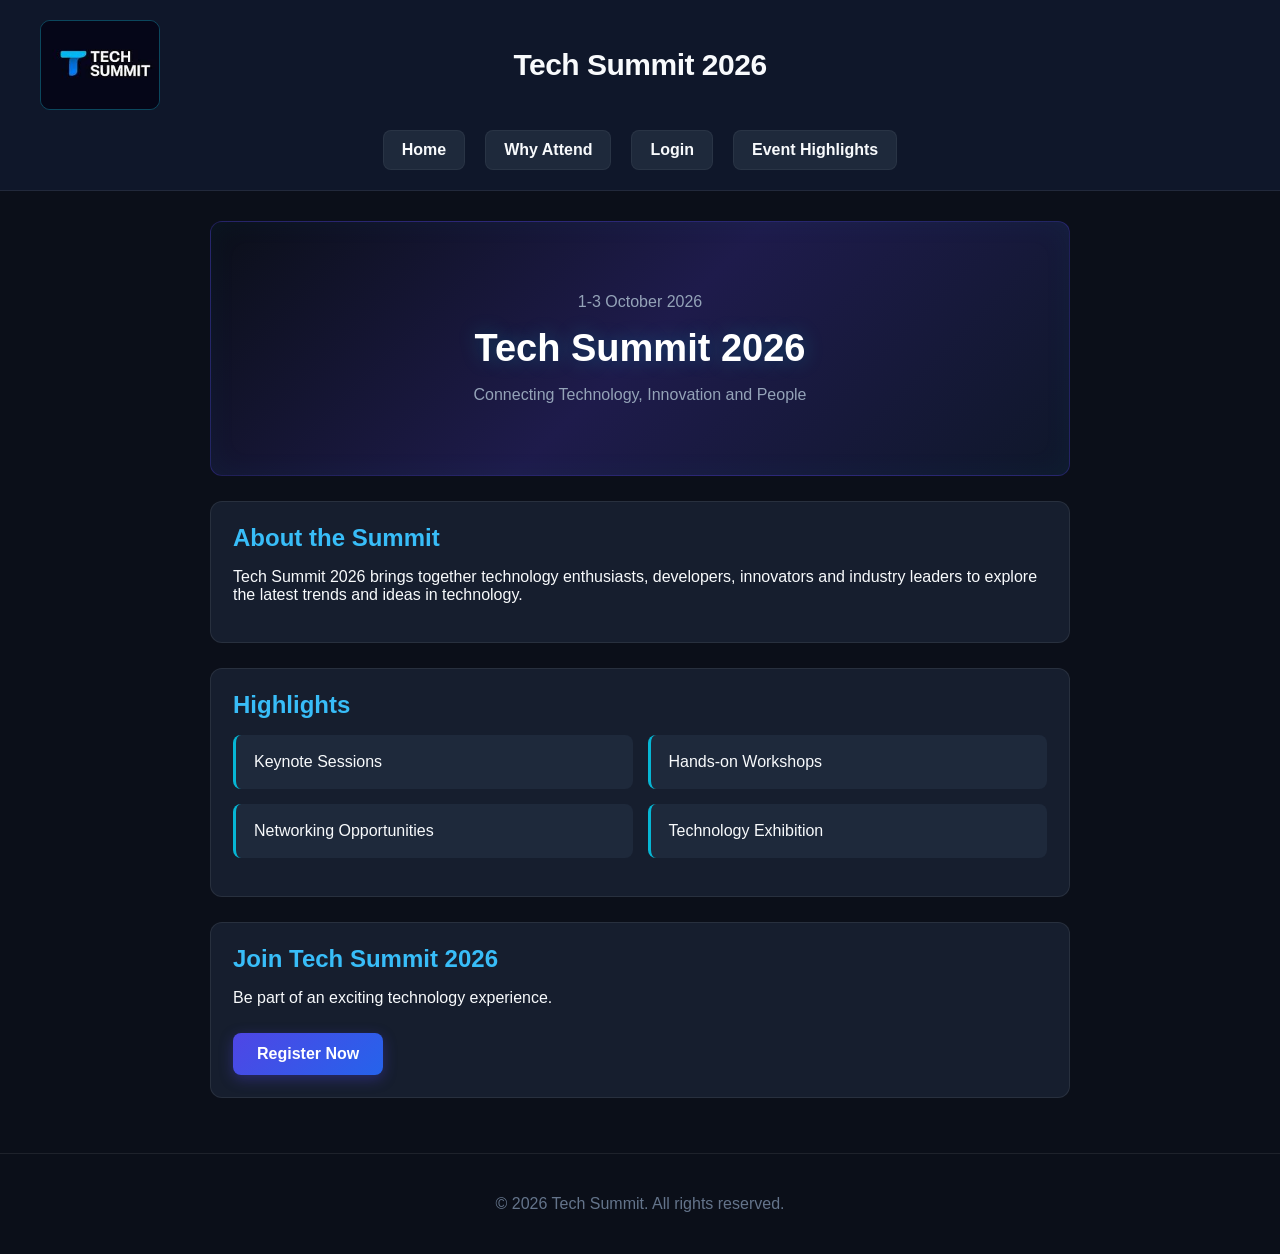
==== index.html @ dad47d88 "Initial commit" ====
<!doctype html>
<html lang="en">
  <head>
    <meta charset="UTF-8" />
    <meta name="viewport" content="width=device-width, initial-scale=1.0" />
    <link rel="stylesheet" href="style.css" />
    <title>Tech Summit</title>
  </head>

  <body>
    <header>
      <div class="top-row">
        <img class="logoimg" src="images/download.jpeg" alt="tech summit" />
        <h1 class="heading">Tech Summit 2026</h1>
      </div>
      <nav>
        <a href="index.html">Home</a>
        <a href="why-attend.html">Why Attend</a>
        <a href="login.html">Login</a>
        <a href="service.html">Event Highlights</a>
      </nav>
    </header>
    <main>
      <section class="hero">
        <p>1-3 October 2026</p>
        <h2>Tech Summit 2026</h2>
        <p>Connecting Technology, Innovation and People</p>
      </section>
      <section>
        <h2>About the Summit</h2>
        <p>
          Tech Summit 2026 brings together technology enthusiasts, developers,
          innovators and industry leaders to explore the latest trends and ideas
          in technology.
        </p>
      </section>
      <section>
        <h2>Highlights</h2>

        <ul>
          <li>Keynote Sessions</li>
          <li>Hands-on Workshops</li>
          <li>Networking Opportunities</li>
          <li>Technology Exhibition</li>
        </ul>
      </section>
      <section class="register">
        <h2>Join Tech Summit 2026</h2>
        <p>Be part of an exciting technology experience.</p>
        <a href="login.html" class="register-btn">Register Now</a>
      </section>
    </main>
    <footer>
      <p>&copy; 2026 Tech Summit. All rights reserved.</p>
    </footer>
  </body>
</html>
---- style.css ----
* {
    box-sizing: border-box;
}


body {
    min-height: 100vh;
    margin: 0;
    display: flex;
    flex-direction: column;
    font-family: Arial, sans-serif;
    background-color: #0B0F19;
    color: #F8FAFC;
}

/* Header */

header {
    padding: 20px 40px;
    background-color: #0F172A; /* Sleek slate navy header */
    border-bottom: 1px solid rgba(255, 255, 255, 0.08);
}

.top-row {
    display: grid;
    grid-template-columns: 1fr auto 1fr;
    align-items: center;
}

.top-row img {
    width: 120px;
    height: 90px;
    object-fit: cover;
    border-radius: 10px;
    border: 1px solid rgba(6, 182, 212, 0.3); /* Glowing border hint */
}

.top-row h1 {
    margin: 0;
    text-align: center;
    font-size: 30px;
    letter-spacing: -0.5px;
}

/* Navigation */

nav {
    display: flex;
    justify-content: center;
    gap: 20px;
    margin-top: 20px;
}

nav a {
    padding: 10px 18px;
    background-color: #1E293B;
    color: #F8FAFC;
    text-decoration: none;
    border-radius: 8px;
    font-weight: bold;
    border: 1px solid rgba(255, 255, 255, 0.05);
    transition: all 0.25s ease;
}

nav a:hover {
    background-color: #4F46E5; /* Electric Indigo */
    border-color: #06B6D4;
    box-shadow: 0 0 15px rgba(79, 70, 229, 0.4);
}

/* Main */

main {
    flex: 1;
    max-width: 900px;
    margin: 30px auto;
    padding: 0 20px;
    width: 100%;
}

section {
    background-color: #161E2E; /* Dark slate card fill */
    padding: 22px;
    margin-bottom: 25px;
    border-radius: 12px;
    border: 1px solid rgba(255, 255, 255, 0.08);
}

section h2 {
    margin-top: 0;
    margin-bottom: 10px;
    color: #38BDF8; /* Glowing Sky Blue header */
}

/* Hero */

.hero {
    background: linear-gradient(135deg, #0B0F19 0%, #1E1B4B 50%, #0F172A 100%);
    text-align: center;
    padding: 55px 20px;
    border-radius: 12px;
    border: 1px solid rgba(79, 70, 229, 0.3);
    box-shadow: inset 0 0 30px rgba(6, 182, 212, 0.05);
}

.hero h2 {
    font-size: 38px;
    margin: 15px 0;
    color: #FFFFFF;
    text-shadow: 0 0 20px rgba(6, 182, 212, 0.3);
}

.hero p {
    color: #94A3B8;
}

/* Cards */

section ul {
    display: grid;
    grid-template-columns: repeat(2, 1fr);
    gap: 15px;
    padding: 0;
    list-style: none;
}

section li {
    padding: 18px;
    background-color: #1E293B;
    border-radius: 8px;
    border-left: 3px solid #06B6D4; /* Modern Cyan highlight border */
    transition: transform 0.2s ease, border-color 0.2s ease;
}

section li:hover {
    transform: translateY(-2px);
    border-left-color: #38BDF8;
}

/* Register button */

.register-btn {
    display: inline-block;
    padding: 12px 24px;
    margin-top: 10px;
    background: linear-gradient(135deg, #4F46E5, #2563EB); /* Indigo to Cobalt gradient */
    color: #FFFFFF;
    text-decoration: none;
    border-radius: 8px;
    font-weight: bold;
    box-shadow: 0 4px 14px rgba(79, 70, 229, 0.35);
    transition: all 0.25s ease;
}

.register-btn:hover {
    background: linear-gradient(135deg, #4338CA, #1D4ED8);
    box-shadow: 0 6px 20px rgba(6, 182, 212, 0.45);
}

/* Form */

.form-section {
    max-width: 500px;
    margin: 25px auto;
    padding: 25px;
}

.form-group {
    margin-bottom: 18px;
}

.form-group label {
    display: block;
    margin-bottom: 7px;
    font-weight: bold;
    color: #CBD5E1;
}

.form-group input {
    width: 100%;
    padding: 11px;
    border: 1px solid #334155;
    border-radius: 7px;
    background-color: #0B0F19;
    color: white;
    font-size: 15px;
    transition: border-color 0.2s ease, box-shadow 0.2s ease;
}

.form-group input:focus {
    outline: none;
    border-color: #06B6D4;
    box-shadow: 0 0 8px rgba(6, 182, 212, 0.3);
}

.form-section button {
    display: block;
    margin: 10px auto 0;
    padding: 11px 25px;
    background-color: #06B6D4; /* Cyan accent CTA */
    color: #0B0F19;
    border: none;
    border-radius: 7px;
    font-size: 15px;
    font-weight: bold;
    cursor: pointer;
    transition: all 0.25s ease;
}

.form-section button:hover {
    background-color: #22D3EE;
    box-shadow: 0 0 15px rgba(6, 182, 212, 0.5);
}

/* Footer */

footer {
    text-align: center;
    padding: 25px;
    background-color: #0B0F19;
    border-top: 1px solid rgba(255, 255, 255, 0.08);
    color: #64748B;}

/* Services / Highlights Grid */

.services-section ul {
    display: grid;
    grid-template-columns: repeat(2, 1fr);
    gap: 16px;
    padding: 0;
    margin-top: 15px;
    list-style: none;
}

.services-section li {
    padding: 20px;
    background-color: #1E293B;
    border-radius: 8px;
    border: 1px solid rgba(255, 255, 255, 0.05);
    border-left: 3px solid #06B6D4; /* Modern Cyan accent line */
    transition: transform 0.2s ease, border-left-color 0.2s ease;
}

.services-section li:hover {
    transform: translateY(-3px);
    border-left-color: #38BDF8;
}

.services-section h3 {
    margin: 0 0 8px 0;
    font-size: 18px;
    color: #F8FAFC;
}

.services-section p {
    margin: 0;
    font-size: 14px;
    color: #94A3B8;
    line-height: 1.5;
}

/* Mobile Responsiveness */

@media (max-width: 700px) {
    .services-section ul {
        grid-template-columns: 1fr;
    }
}

/* Mobile */

@media (max-width: 700px) {

    header {
        padding: 20px;
    }

    .top-row {
        display: flex;
        flex-direction: column;
        gap: 15px;
    }

    .top-row img {
        width: 100px;
        height: 75px;
    }

    .top-row h1 {
        font-size: 25px;
    }

    nav {
        flex-wrap: wrap;
        gap: 10px;
    }

    main {
        padding: 0 15px;
    }

    section ul {
        grid-template-columns: 1fr;
    }

    .hero {
        padding: 45px 15px;
    }

    .hero h2 {
        font-size: 32px;
    }
}
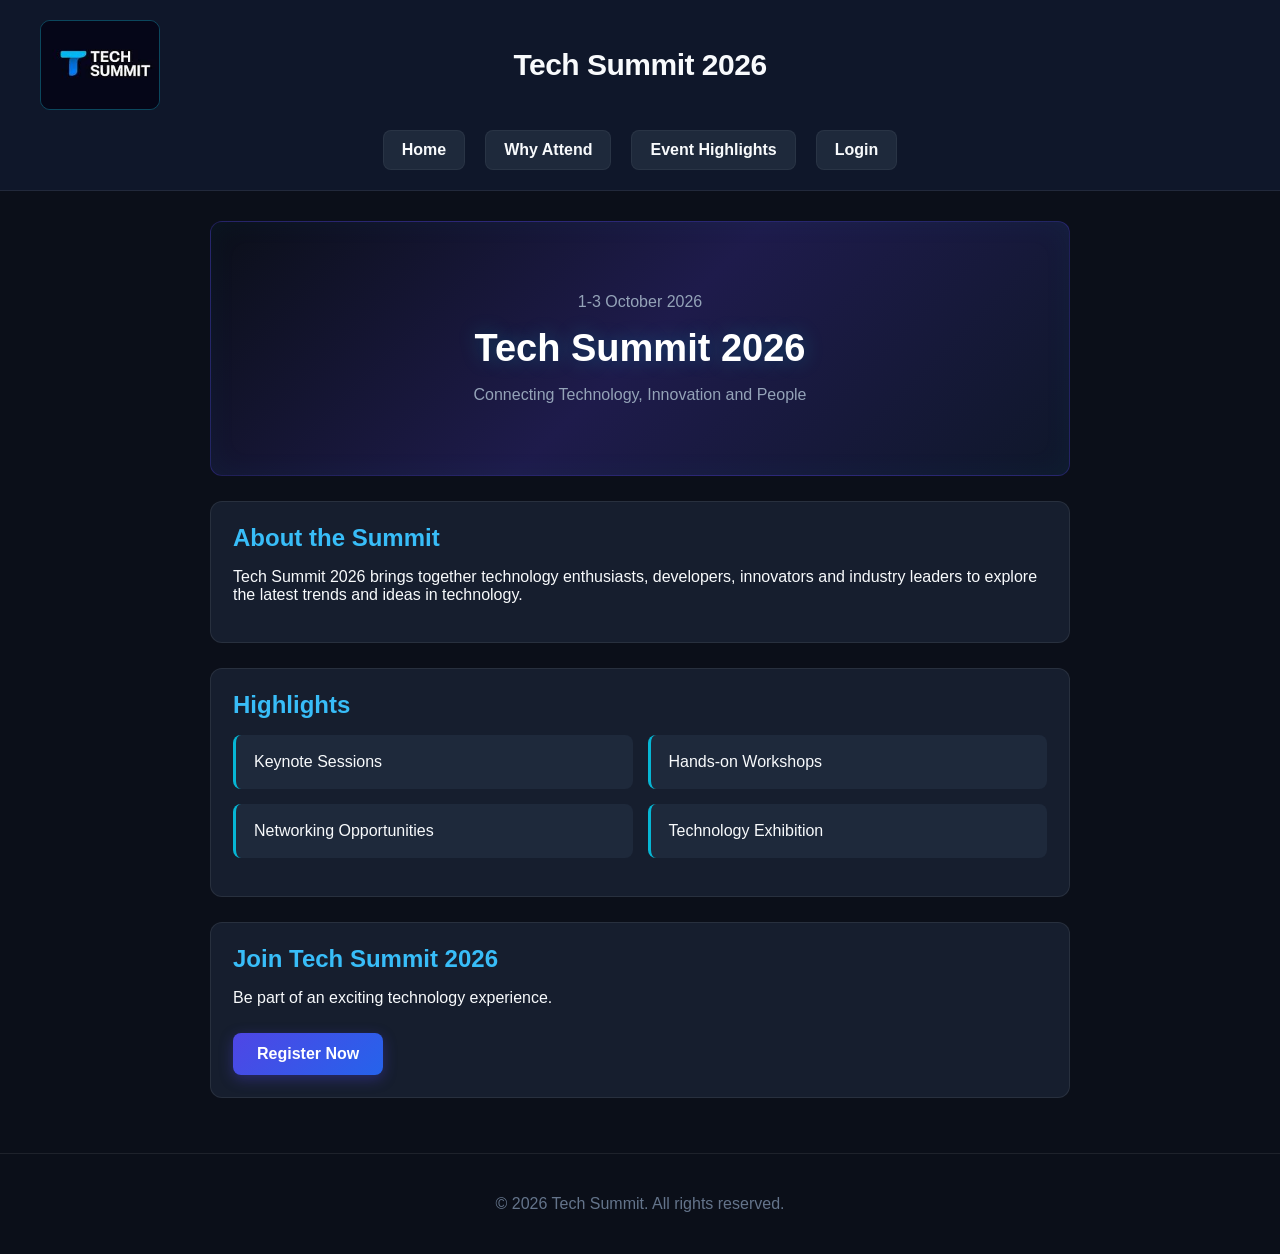
==== commit c8d1ab3b: "Testimonial update" ====
--- a/index.html
+++ b/index.html
@@ -16,8 +16,8 @@
       <nav>
         <a href="index.html">Home</a>
         <a href="why-attend.html">Why Attend</a>
+        <a href="service.html">Event Highlights</a>
         <a href="login.html">Login</a>
-        <a href="service.html">Event Highlights</a>
       </nav>
     </header>
     <main>
--- a/style.css
+++ b/style.css
@@ -1,7 +1,6 @@
 * {
     box-sizing: border-box;
 }
-
 
 body {
     min-height: 100vh;
@@ -114,7 +113,7 @@
     color: #94A3B8;
 }
 
-/* Cards */
+/* Cards & Grid Lists */
 
 section ul {
     display: grid;
@@ -135,6 +134,38 @@
 section li:hover {
     transform: translateY(-2px);
     border-left-color: #38BDF8;
+}
+
+/* Testimonials */
+
+.testimonial-card {
+    display: flex;
+    flex-direction: column;
+    justify-content: space-between;
+    gap: 12px;
+}
+
+.testimonial-card .quote {
+    font-style: italic;
+    color: #E2E8F0;
+    line-height: 1.5;
+    margin: 0;
+}
+
+.testimonial-card .author {
+    display: flex;
+    flex-direction: column;
+    margin-top: 8px;
+    font-size: 14px;
+}
+
+.testimonial-card .author strong {
+    color: #38BDF8;
+}
+
+.testimonial-card .author span {
+    color: #94A3B8;
+    font-size: 13px;
 }
 
 /* Register button */
@@ -219,7 +250,8 @@
     padding: 25px;
     background-color: #0B0F19;
     border-top: 1px solid rgba(255, 255, 255, 0.08);
-    color: #64748B;}
+    color: #64748B;
+}
 
 /* Services / Highlights Grid */
 
@@ -262,15 +294,6 @@
 /* Mobile Responsiveness */
 
 @media (max-width: 700px) {
-    .services-section ul {
-        grid-template-columns: 1fr;
-    }
-}
-
-/* Mobile */
-
-@media (max-width: 700px) {
-
     header {
         padding: 20px;
     }
@@ -299,7 +322,8 @@
         padding: 0 15px;
     }
 
-    section ul {
+    section ul,
+    .services-section ul {
         grid-template-columns: 1fr;
     }
 
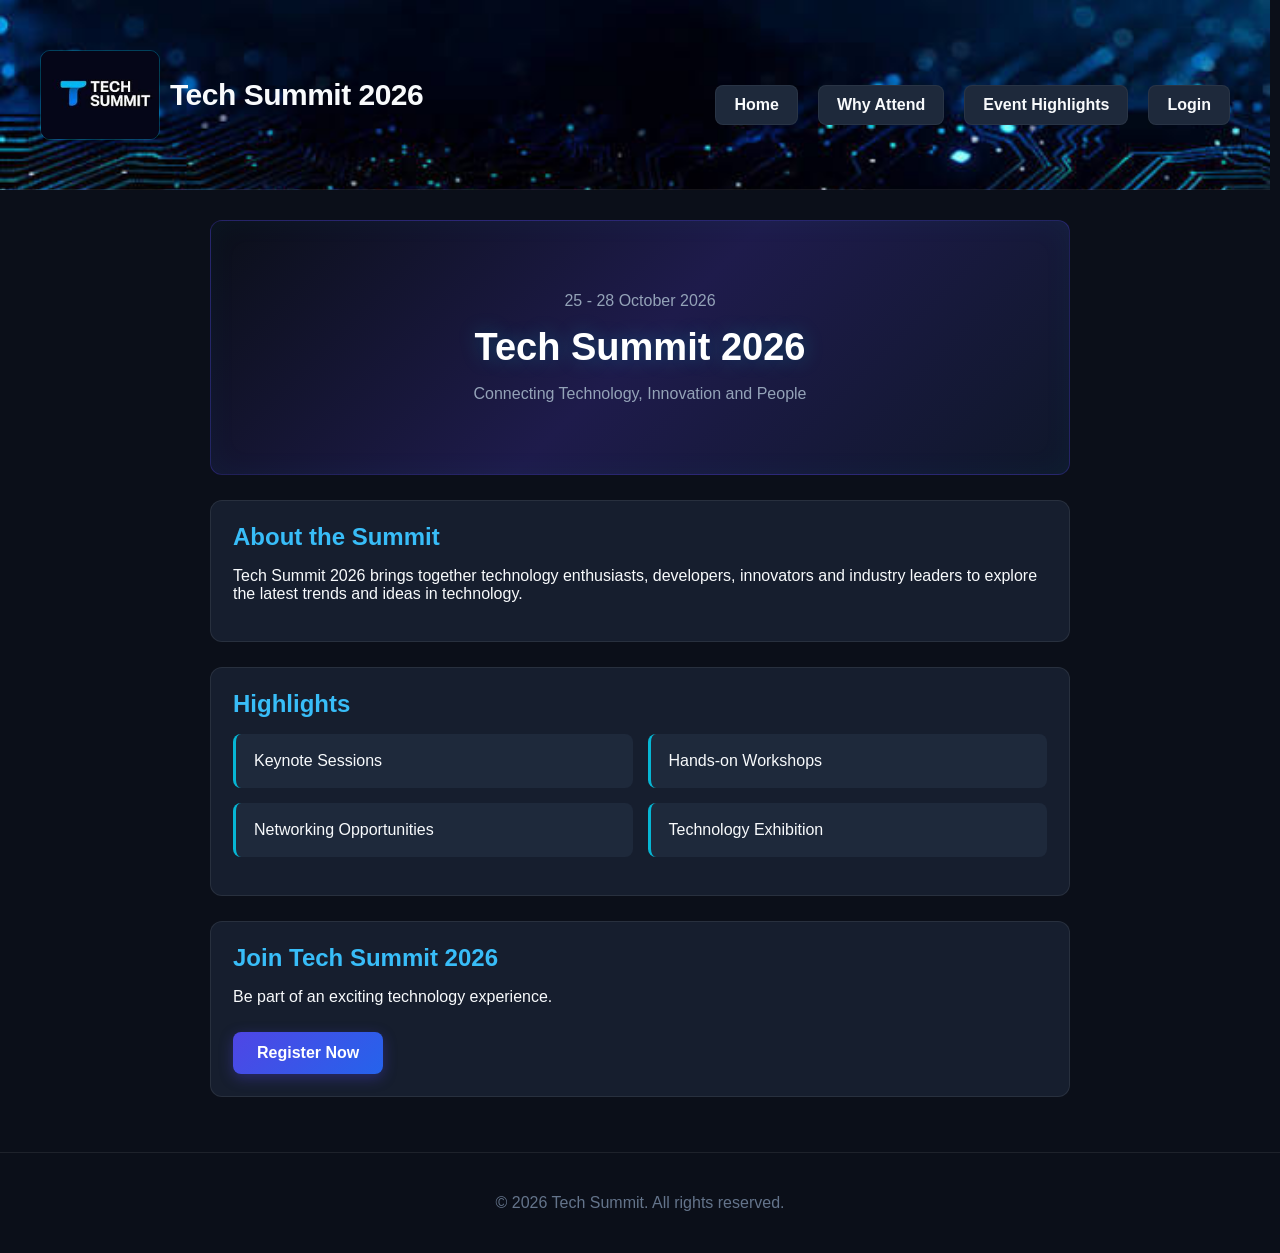
==== commit d50903e7: "Updated header" ====
--- a/index.html
+++ b/index.html
@@ -22,7 +22,7 @@
     </header>
     <main>
       <section class="hero">
-        <p>1-3 October 2026</p>
+        <p>25 - 28 October 2026</p>
         <h2>Tech Summit 2026</h2>
         <p>Connecting Technology, Innovation and People</p>
       </section>
--- a/style.css
+++ b/style.css
@@ -15,9 +15,23 @@
 /* Header */
 
 header {
-    padding: 20px 40px;
+    padding: 50px 40px;
+    min-height: 190px;
     background-color: #0F172A; /* Sleek slate navy header */
     border-bottom: 1px solid rgba(255, 255, 255, 0.08);
+    background-image: url(images/tech-header.jpeg);
+    background-size: cover;
+    background-position: center;
+    background-repeat: no-repeat;
+    display: flex;
+    justify-content: space-between;
+    align-items: center;
+    padding: 15px 40px;
+    margin-right: 10px;
+}
+
+.logoimg{
+    margin-right: 10px;
 }
 
 .top-row {
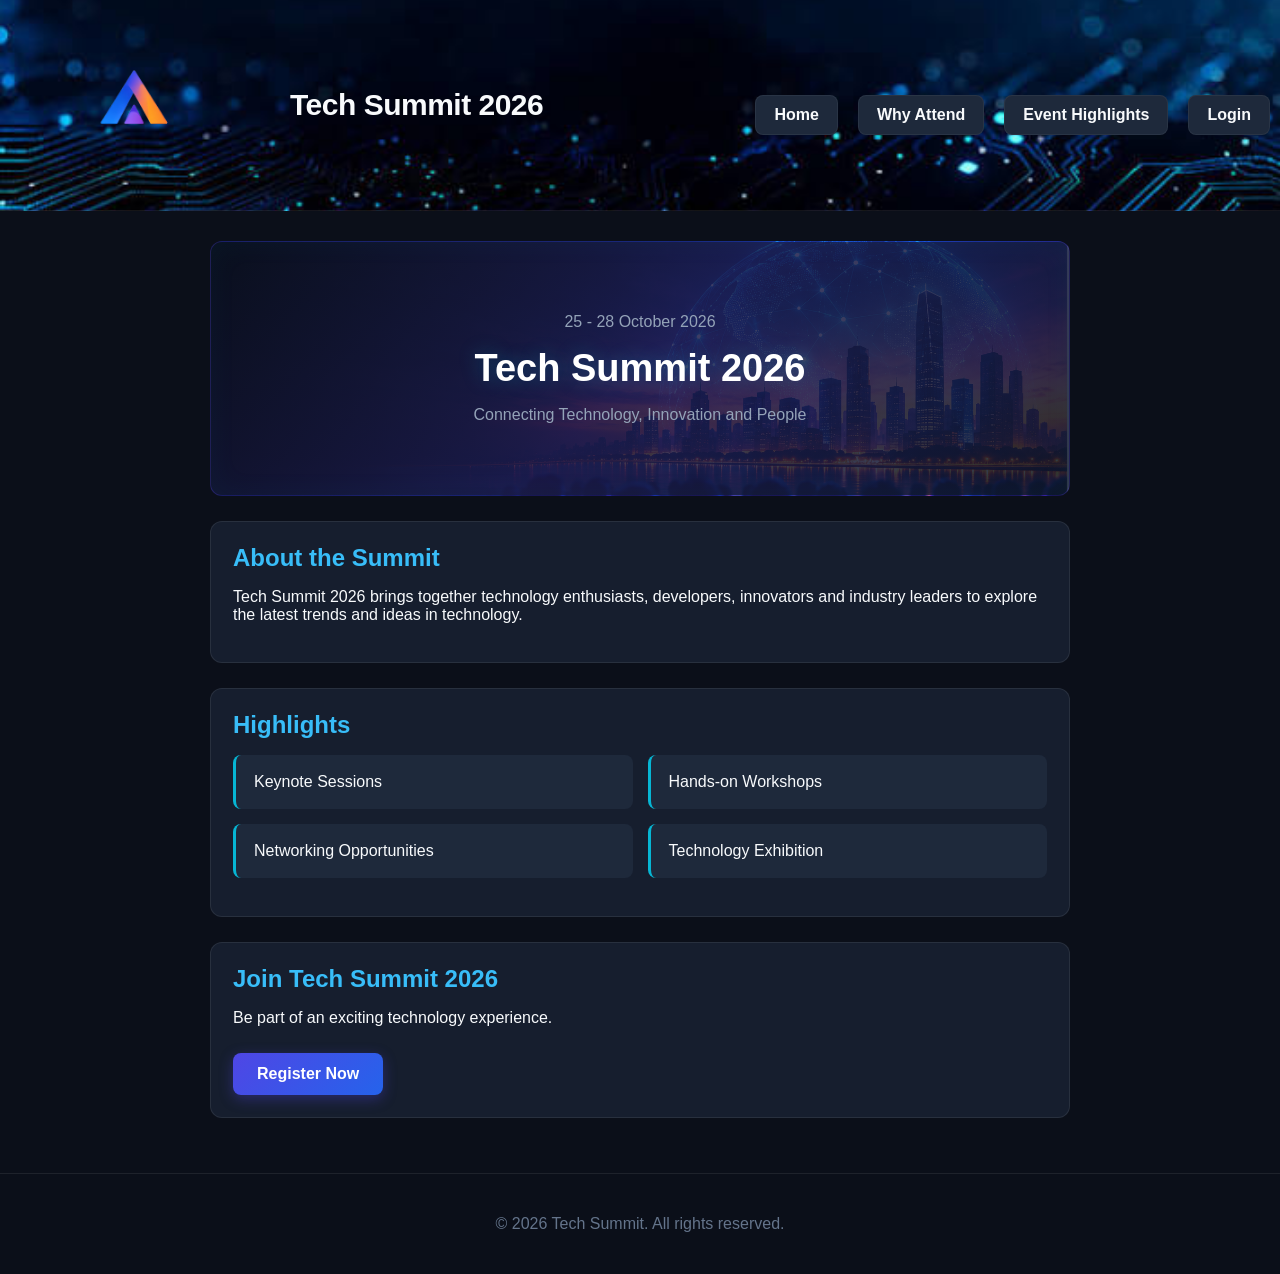
==== commit 38db7848: "logo and banner changes" ====
--- a/index.html
+++ b/index.html
@@ -10,7 +10,7 @@
   <body>
     <header>
       <div class="top-row">
-        <img class="logoimg" src="images/download.jpeg" alt="tech summit" />
+        <img class="logoimg" src="images/Logo.png" alt="tech summit" />
         <h1 class="heading">Tech Summit 2026</h1>
       </div>
       <nav>
--- a/style.css
+++ b/style.css
@@ -15,38 +15,46 @@
 /* Header */
 
 header {
-    padding: 50px 40px;
-    min-height: 190px;
     background-color: #0F172A; /* Sleek slate navy header */
-    border-bottom: 1px solid rgba(255, 255, 255, 0.08);
-    background-image: url(images/tech-header.jpeg);
+    background-image: url("images/tech-header.jpeg");
     background-size: cover;
     background-position: center;
     background-repeat: no-repeat;
+    border-bottom: 1px solid rgba(255, 255, 255, 0.08);
+
     display: flex;
     justify-content: space-between;
     align-items: center;
-    padding: 15px 40px;
-    margin-right: 10px;
-}
-
-.logoimg{
-    margin-right: 10px;
+    padding: 5px 10px;
+    min-height: 100px;
 }
 
 .top-row {
     display: grid;
-    grid-template-columns: 1fr auto 1fr;
+    grid-template-columns: auto auto;
+    justify-content: start;
+    column-gap: 30px;
     align-items: center;
 }
 
 .top-row img {
-    width: 120px;
-    height: 90px;
-    object-fit: cover;
-    border-radius: 10px;
-    border: 1px solid rgba(6, 182, 212, 0.3); /* Glowing border hint */
-}
+    width: 250px;
+    height: 200px;
+    object-fit: contain;
+    border: none;
+    border-radius: 0px;
+}
+
+.logoimg {
+    display: inline-block;
+    width: auto;
+    transition: filter 0.3s ease;
+}
+
+.logoimg:hover{
+    filter: drop-shadow(0 0 8px rgba(6, 182, 212, 0.6));
+}
+
 
 .top-row h1 {
     margin: 0;
@@ -108,7 +116,13 @@
 /* Hero */
 
 .hero {
-    background: linear-gradient(135deg, #0B0F19 0%, #1E1B4B 50%, #0F172A 100%);
+    /* Layers an overlay gradient on top of your background image */
+    background: linear-gradient(135deg, rgba(11, 15, 25, 0.85) 0%, rgba(30, 27, 75, 0.85) 50%, rgba(15, 23, 42, 0.85) 100%),
+                url('images/Banner-Bg.png');
+    background-size: cover;
+    background-position: center;
+    background-repeat: no-repeat;
+    
     text-align: center;
     padding: 55px 20px;
     border-radius: 12px;
